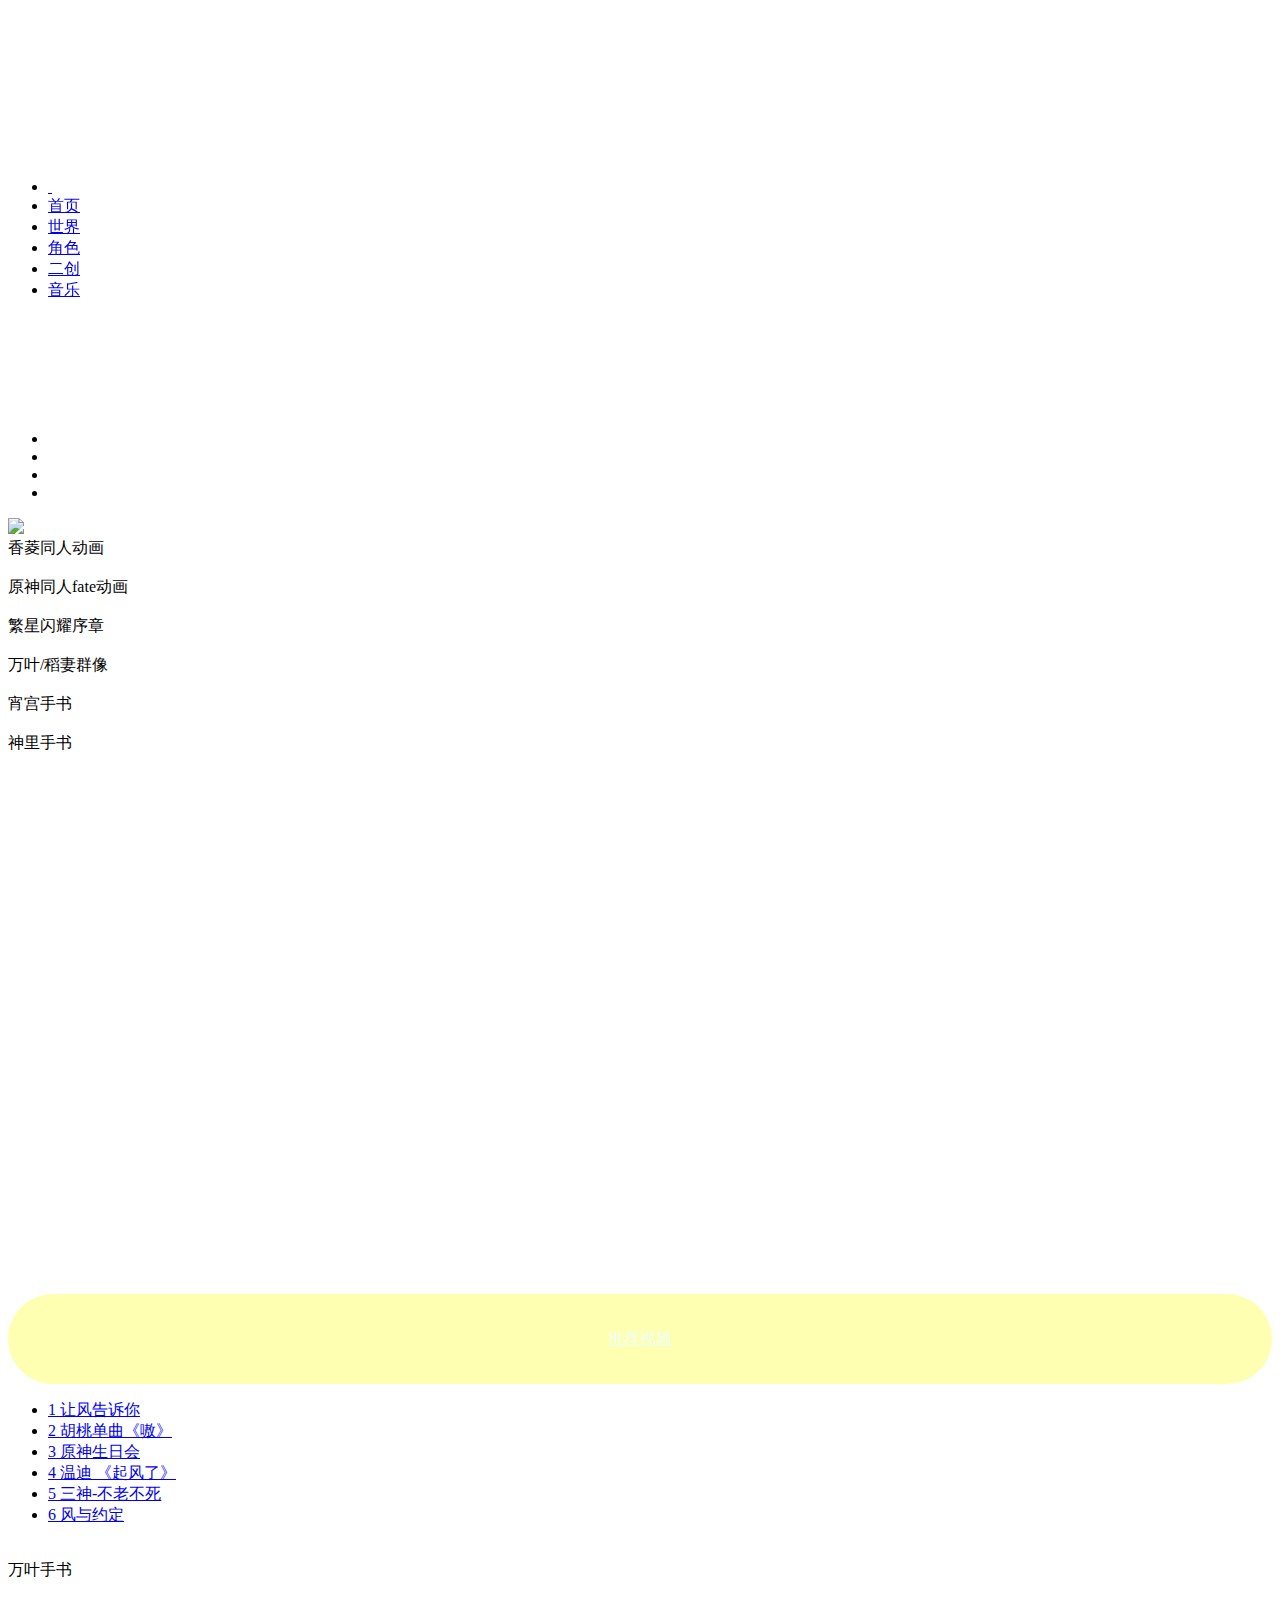
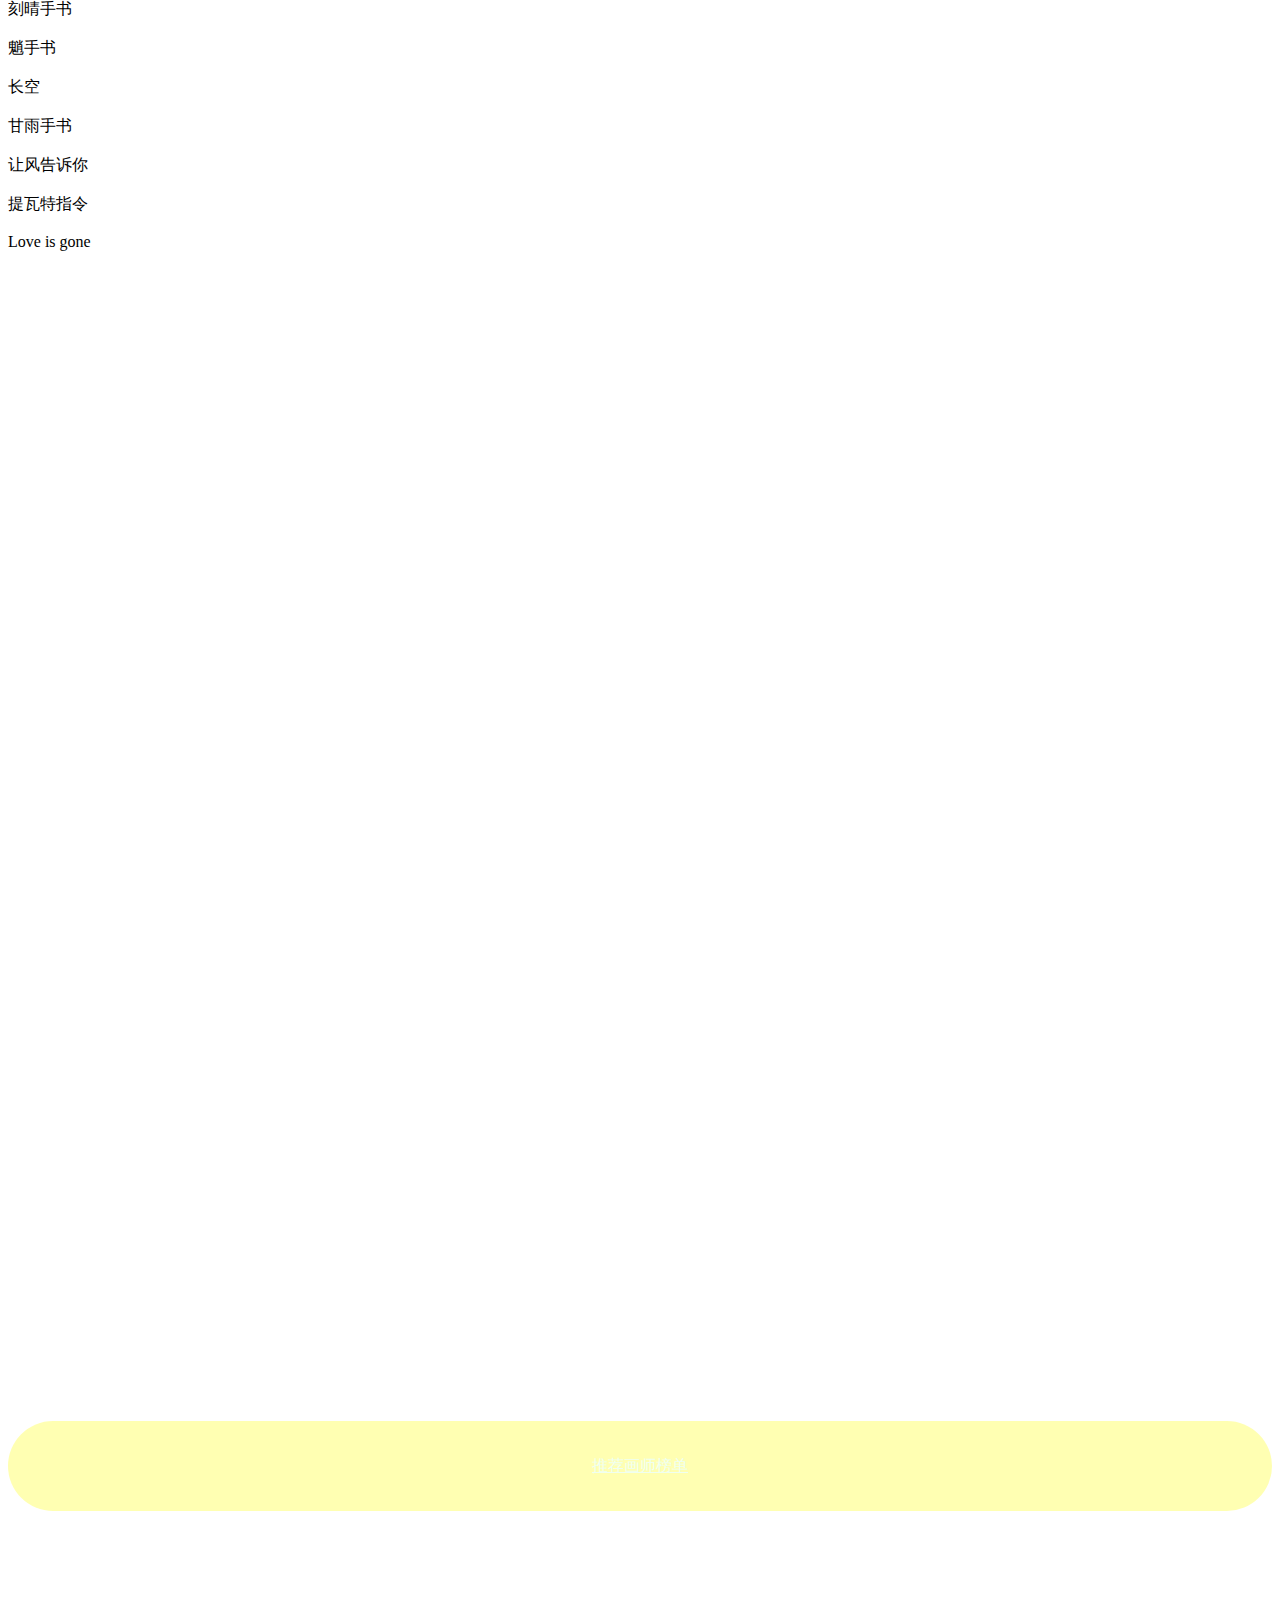
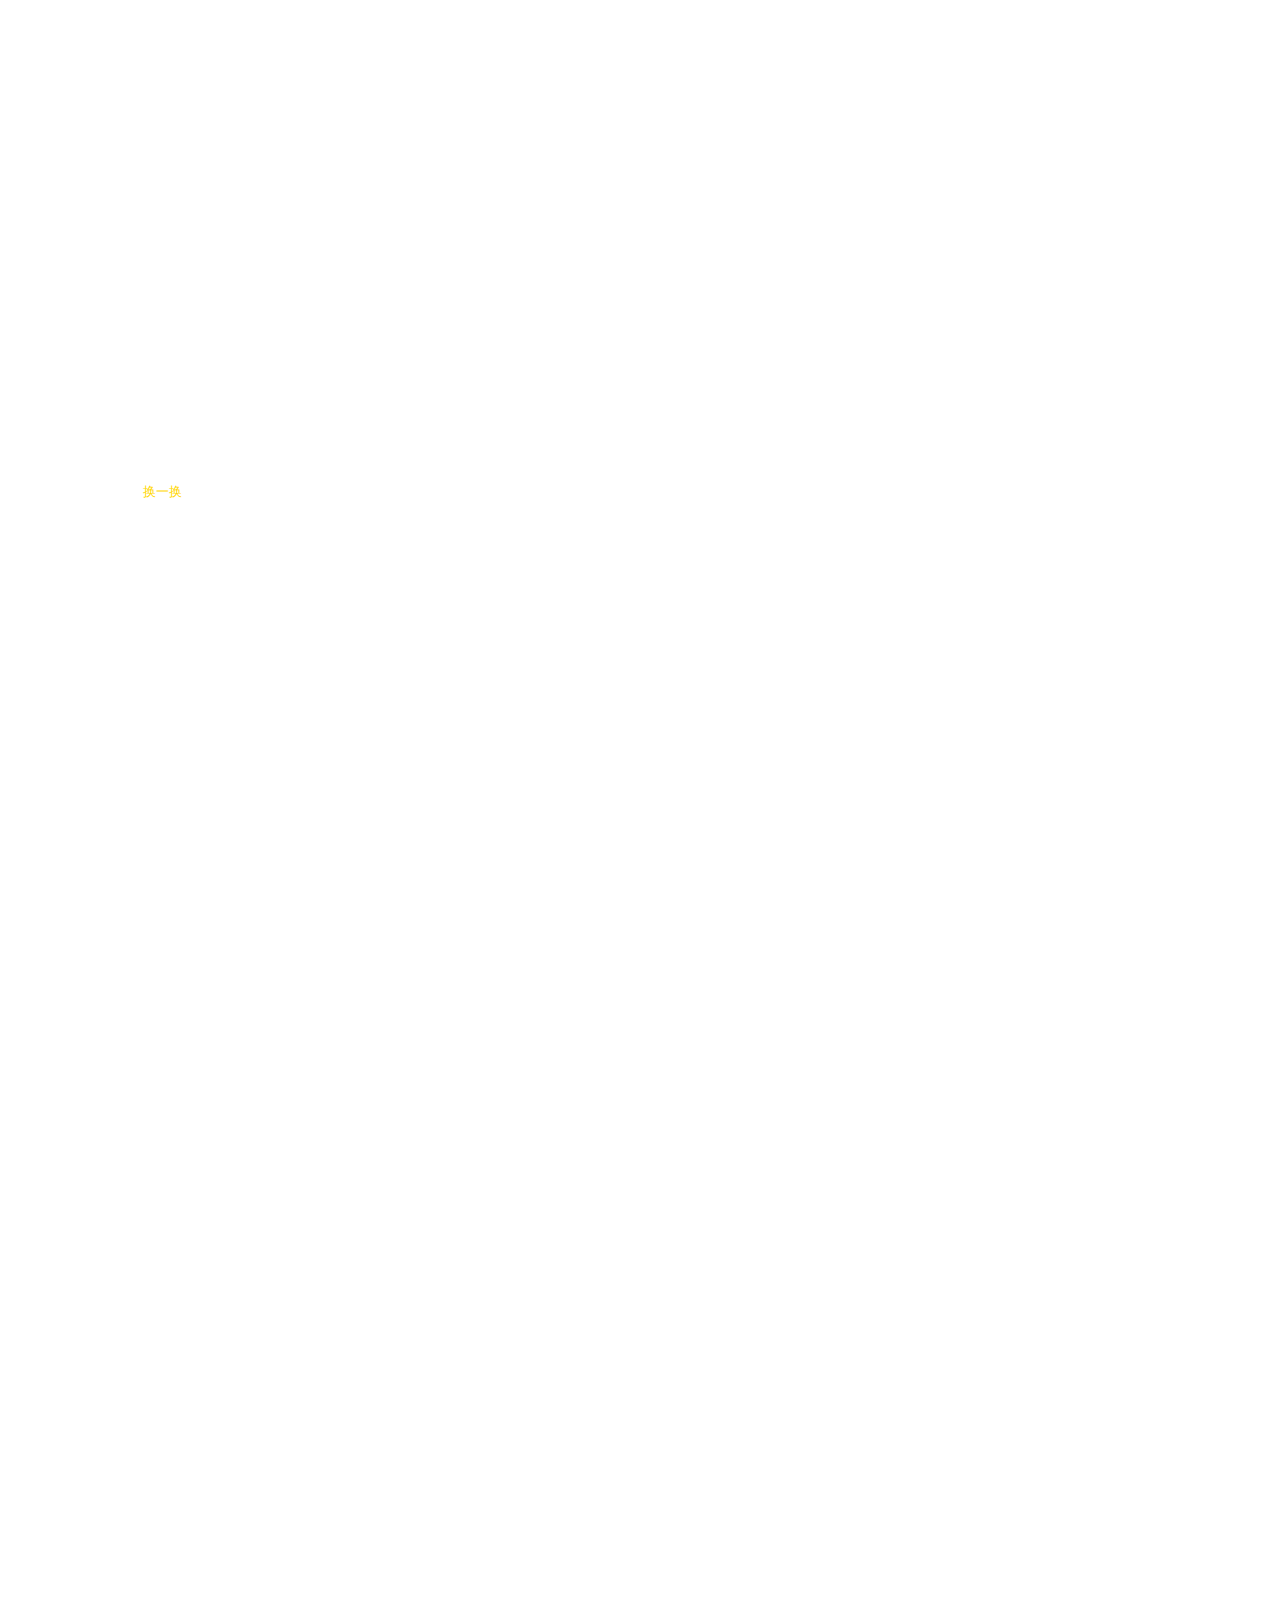
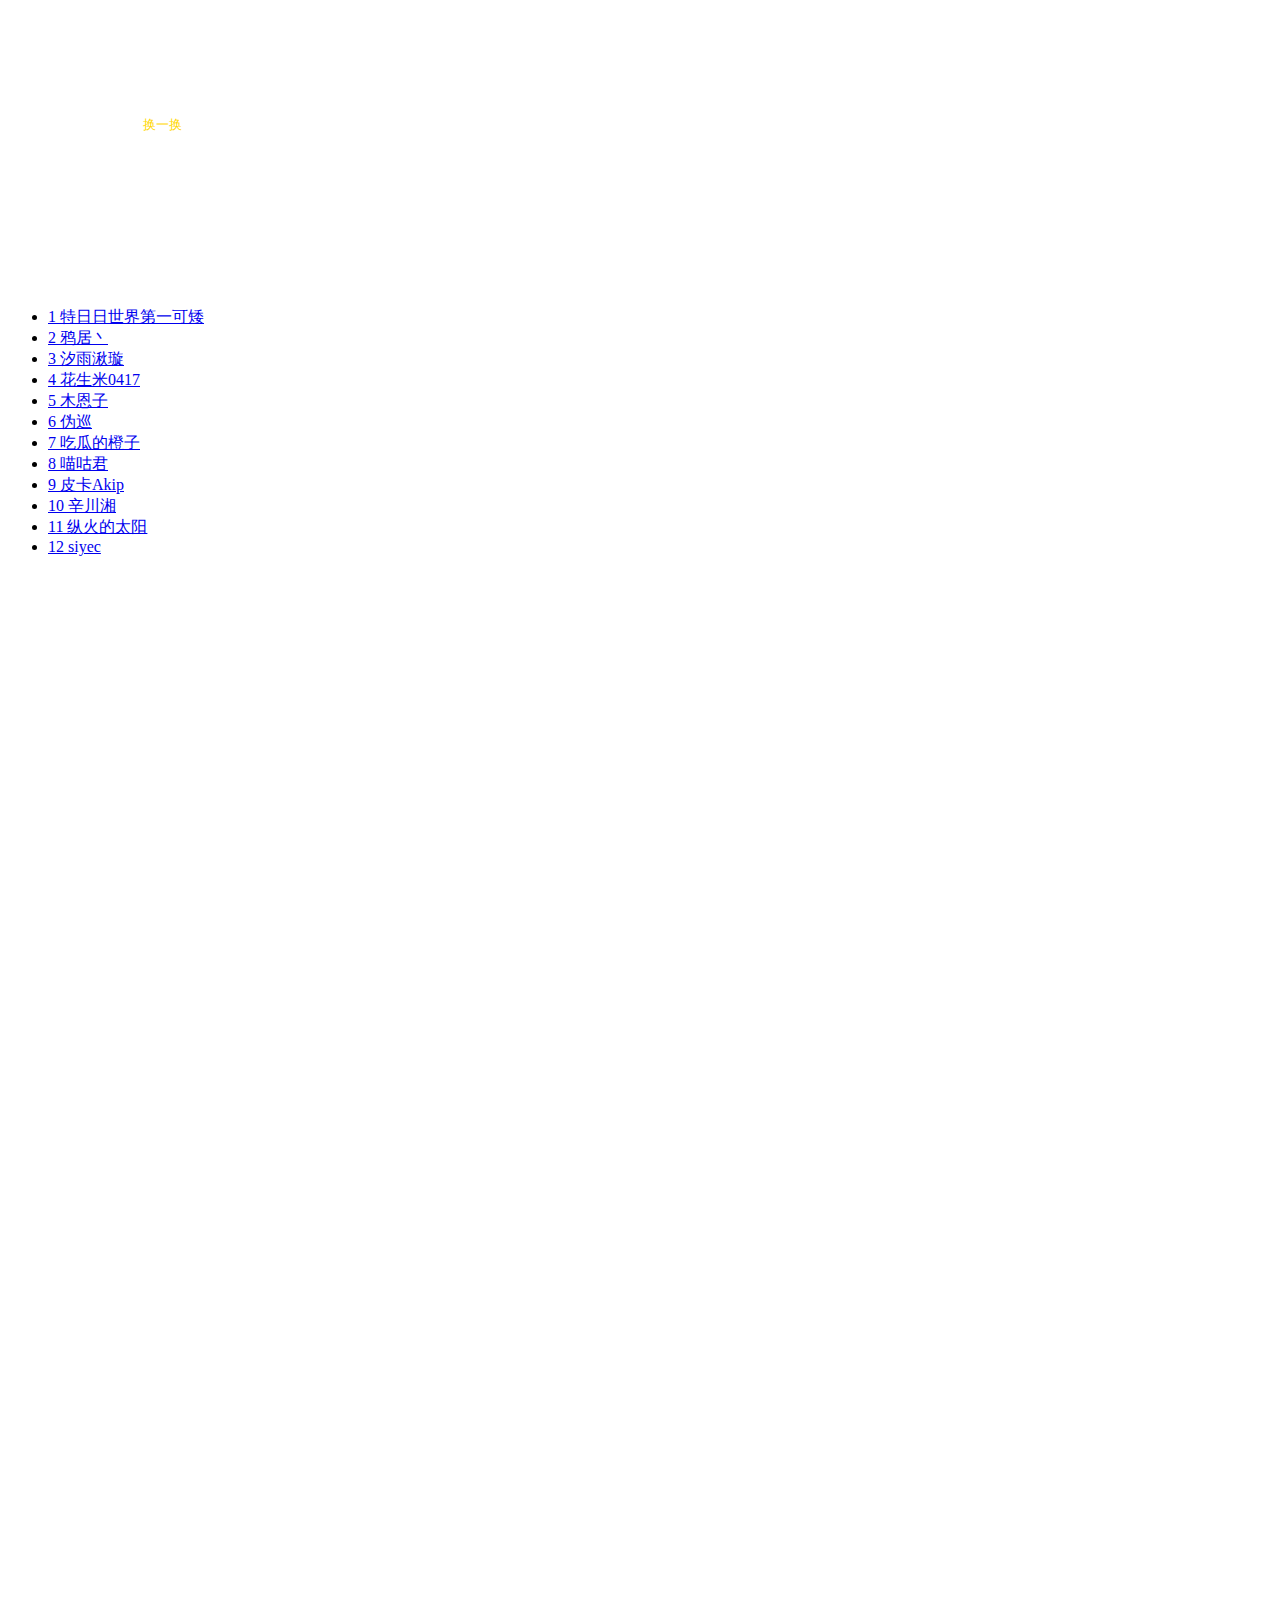
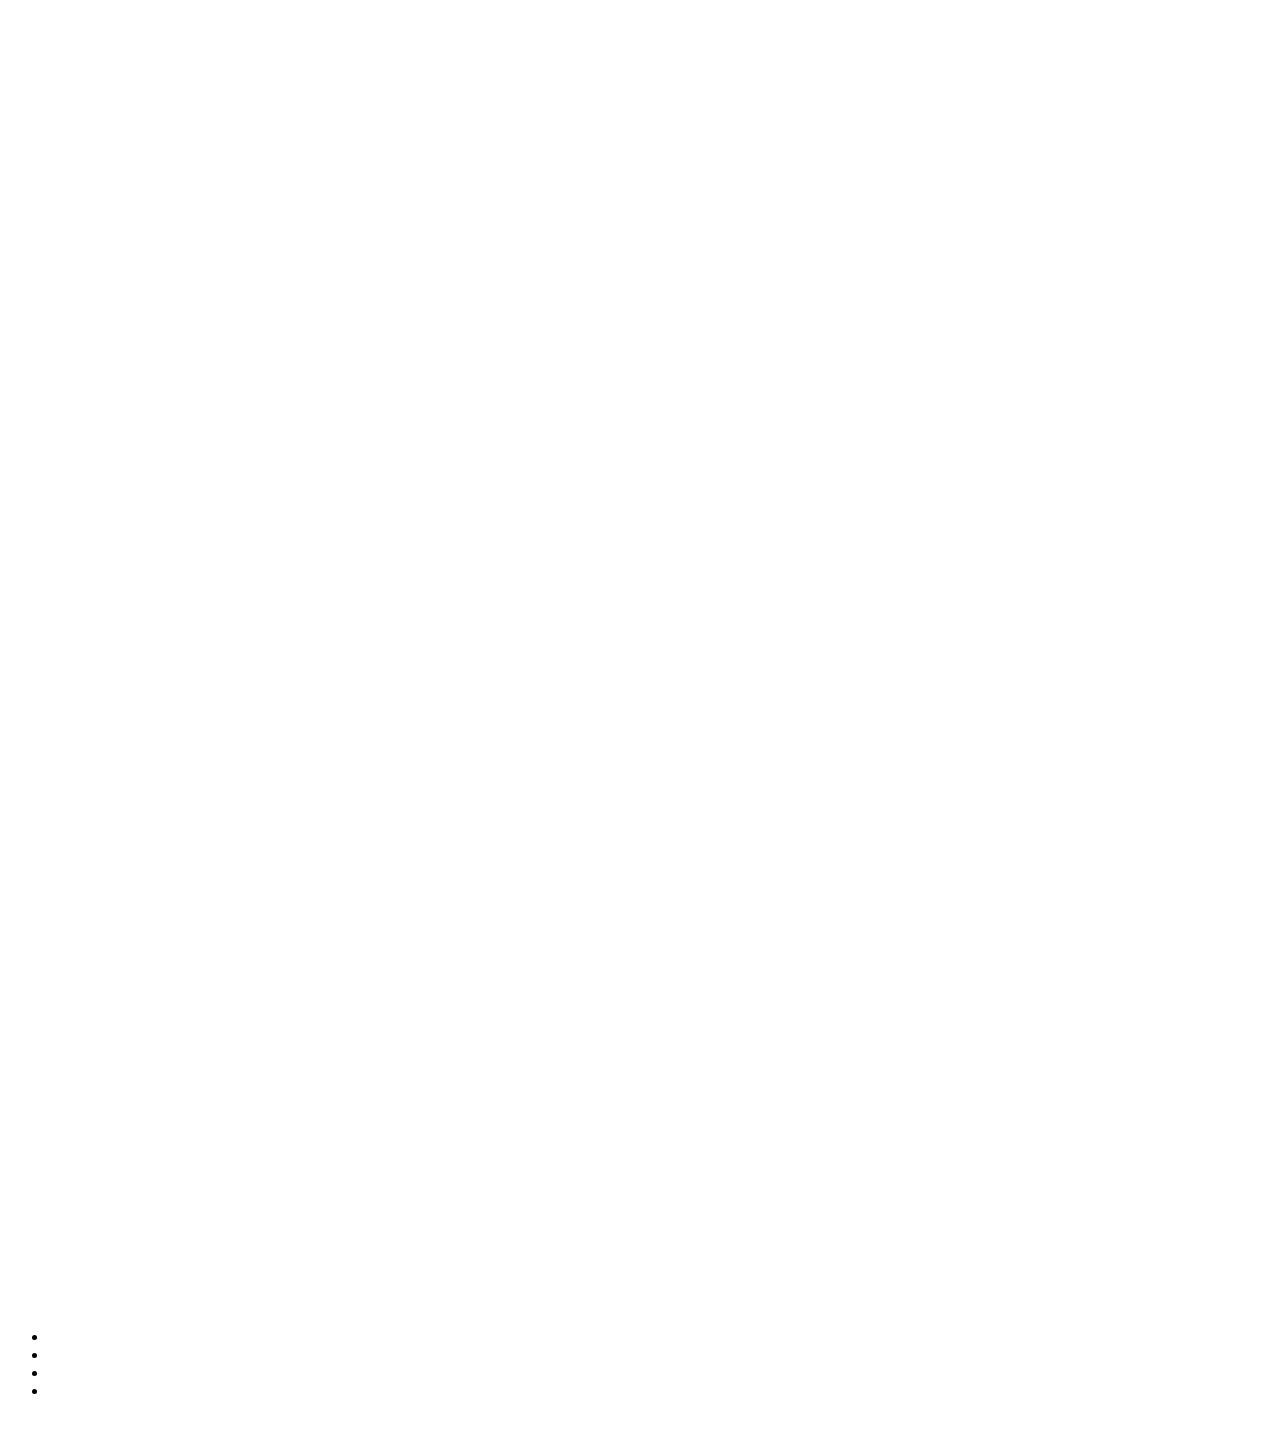
==== erchuang1.html @ c9527150 "Add files via upload" ====
<!DOCTYPE html>
<html lang="en">
<head>
    <meta charset="UTF-8">
    <title>Title</title>
    <link rel="stylesheet" href="css/erchuang.css">
    <link rel="stylesheet" href="css/daohangtiao.css">
    <script src="http://cdn.suoluomei.com/common/js/jquery-2.1.4.min.js" type="text/javascript"></script>
</head>
<body>
<video autoplay loop muted>
    <source src="image/xiaogong.mp4" type="video/mp4"/>
</video>
<header style="position: fixed;z-index: 10">
    <nav>
        <ul>
            <li><a id="log" href="https://ys.mihoyo.com/main/" title="点我前往官方查看更多信息!" target="_blank">&nbsp;</a></li>
            <li><a href="index.html" title="首页" target="_blank">首页</a></li>
            <li><a href="page2new2.html" title="世界" target="_blank">世界</a></li>
            <li><a href="juese3.html" title="角色" target="_blank">角色</a></li>
            <li><a href="erchuang1.html" title="二创" target="_blank">二创</a></li>
            <li><a href="music.html" title="音乐" target="_blank">音乐</a></li>
        </ul>
    </nav>
</header>
<!--轮播图片-->
<div id="adv" >
    <ul style="padding-top: 28vh">
        <li class="lunbo1" onclick="location.href='https://www.bilibili.com/video/BV1JQ4y1a7zk?from=search&seid=8283356303939682880&spm_id_from=333.337.0.0'"><span></span>
            <div></div>
        </li>
        <li class="lunbo2" onclick="location.href='https://www.bilibili.com/video/BV1E54y147wM?from=search&seid=8604061837283480879&spm_id_from=333.337.0.0'"><span></span>
            <div></div>
        </li>
        <li class="lunbo3" onclick="location.href='https://www.bilibili.com/video/BV1sU4y1L7ui?from=search&seid=13455277030147581396&spm_id_from=333.337.0.0'"><span></span>
            <div></div>
        </li>
        <li class="lunbo4" onclick="location.href='https://www.bilibili.com/video/BV1h54y1s77c?from=search&seid=5020612543657773283&spm_id_from=333.337.0.0'"><span></span>
            <div></div>
        </li>
    </ul>
</div>

<div class="square">
    <div class="grid">

        <div class="a1">
            <a href="https://www.bilibili.com/video/BV1pv411G7RR/?spm_id_from=333.788.recommend_more_video.-1"><img
                    src="image/xl.jpg"></a>
            <div class="words" id="b1">香菱同人动画</div>
        </div>


        <div class="a1"><a
                href="https://www.bilibili.com/video/BV1Q64y1o7eW/?spm_id_from=333.788.recommend_more_video.3"><img
                src="image/hytr.jpg" alt="" ></a></div>
        <div class="words" id="b2">原神同人fate动画</div>
        <div class="a1"><a href=""><img src="image/1.jpg" alt="" ></a></div>
        <div class="words" id="b3">繁星闪耀序章</div>
        <div class="a1"><a href=""><img src="image/2.jpg" alt="" ></a></div>
        <div class="words" id="b4">万叶/稻妻群像</div>
        <div class="a1"><a href=""><img src="image/3.jpg" alt="" ></a></div>
        <div class="words" id="b5">宵宫手书</div>
        <div class="a1"><a href=""><img src="image/4.jpg" alt=""></a></div>
        <div class="words" id="b6">神里手书</div>
    </div>
</div>
<div class="right" style="background-color:rgba(255,255,0,0.3);border-radius: 5vh;text-align: center;line-height: 10vh;margin-top: 60vh">
    <a href="https://www.bilibili.com/video/BV1FV411i7ok/?spm_id_from=333.788.recommend_more_video.5" style="color: honeydew">推荐视频</a>
</div>



<div id="right_2">
    <ul>
        <li><a href="https://www.bilibili.com/video/BV18X4y1N7Yh?from=search&seid=10697971578082812580&spm_id_from=333.337.0.0">1 让风告诉你</a></li>
        <li><a href="https://www.bilibili.com/video/BV1Dp4y1H7RE/?spm_id_from=333.788.recommend_more_video.0">2 胡桃单曲《嗷》</a></li>
        <li><a href="https://www.bilibili.com/video/BV1df4y1w7Z1/?spm_id_from=333.788.recommend_more_video.8">3 原神生日会</a></li>
        <li><a href="https://www.bilibili.com/video/BV1Kv41187u2/?spm_id_from=333.788.recommend_more_video.7">4 温迪 《起风了》</a></li>
        <li><a href="https://www.bilibili.com/video/BV1cS4y1X7LD/?spm_id_from=333.788.recommend_more_video.5">5 三神-不老不死</a></li>
        <li><a href="https://www.bilibili.com/video/BV1Xr4y1P7uJ/?spm_id_from=333.788.recommend_more_video.10">6 风与约定</a></li>

    </ul>
</div>
<div class="square">
    <div class="grid1">
        <div class="a1"><a href="https://www.bilibili.com/video/BV17M4y1M7Lv/?spm_id_from=333.788"  class="a01"><img
                src="image/5.jpg" alt="" class="shiping" ></a>
            <div class="words words1" id="c1">万叶手书</div>
        </div>
        <div class="a1"><a href="https://www.bilibili.com/video/BV1ZK4y1S7cU/?spm_id_from=333.788"  class="a01"><img
                src="image/6.jpg" alt="" class="shiping"></a>
            <div class="words words1" id="c2">刻晴手书</div>
        </div>
        <div class="a1"><a href="https://www.bilibili.com/video/BV1Hr4y1N7oU/?spm_id_from=333.788"  class="a01"><img
                src="image/7.jpg" alt="" class="shiping"></a>
            <div class="words words1" id="c3">魈手书</div>
        </div>
        <div class="a1"><a href="https://www.bilibili.com/video/BV19f4y167jC/?spm_id_from=333.788"  class="a01"><img
                src="image/8.jpg" alt="" class="shiping"></a>
            <div class="words words1" id="c4">长空</div>
        </div>
    </div>
</div>


<div class="square">
    <div class="grid2">
        <div class="a1"><a  class="a01"
                href="https://www.bilibili.com/video/BV18z4y1S77y?from=search&seid=11248173018588561301&spm_id_from=333.337.0.0"><img
                src="image/9.jpg" alt="" class="shiping"></a>
            <div class="words words1" id="d1" >甘雨手书</div>
        </div>
        <div class="a1"><a class="a01"
                href="https://www.bilibili.com/video/BV18X4y1N7Yh/?spm_id_from=333.788.recommend_more_video.0"><img
                src="image/10.jpg" alt="" class="shiping"></a>
            <div class="words words1" id="d2">让风告诉你</div>
        </div>
        <div class="a1"><a class="a01"
                href="https://www.bilibili.com/video/BV1jv4y1Z7Jd/?spm_id_from=333.788.recommend_more_video.10"><img
                src="image/11.jpg" alt="" class="shiping"></a>
            <div class="words words1" id="d3">提瓦特指令</div>
        </div>
        <div class="a1"><a  class="a01"
                href="https://www.bilibili.com/video/BV1fN411R7Hb/?spm_id_from=333.788.recommend_more_video.10"><img
                src="image/12.jpg" alt="" class="shiping"></a>
            <div class="words words1" id="d4">Love is gone</div>
        </div>
    </div>
</div>
<!--<div id="right_2">-->


<div class="right" style="margin-top: 130vh;background-color: rgba(255,255,0,0.3);border-radius: 5vh;text-align: center;line-height: 10vh">
    <a href="#" style="color: honeydew">推荐画师榜单</a>
</div>
<!--换一换按钮1-->
<div class="right" style="margin-left: 10vw;background-color: rgba(0,0,0,0);margin-top: 62vh;" >
    <button  id="btn2" type="button" style="background-color:rgba(255,255,255,0.5);border-radius:4vh;color: gold;height: 5vh;border: 1px white solid;cursor: pointer ">换一换</button>
</div>
<!--换一换按钮2-->
<div class="right" style="margin-left: 10vw;background-color: rgba(0,0,0,0);margin-top: 132vh;" >
    <button  id="btn1" type="button" style="background-color:rgba(255,255,255,0.5) ;border-radius:4vh;color: gold;height: 5vh;border: 1px white solid;cursor: pointer">换一换</button>
</div>
<!--</div>-->
<div class="grid" id="grid3">
    <div><img class="tongren" src="tongrenimg/1.jpg" alt="" ></div>
    <div><img class="tongren" src="tongrenimg/2.jpg" alt=""></div>
    <div><img class="tongren" src="tongrenimg/3.jpg" alt=""></div>
    <div><img class="tongren" src="tongrenimg/4.jpg" alt=""></div>
    <div><img class="tongren" src="tongrenimg/5.jpg" alt=""></div>
    <div><img class="tongren" src="tongrenimg/6.jpg" alt=""></div>
    <div><img class="tongren" src="tongrenimg/7.jpg" alt=""></div>
    <div><img class="tongren" src="tongrenimg/8.jpg" alt=""></div>
</div>

<div id="right_3">
    <ul>
        <li><a href="https://bbs.mihoyo.com/ys/accountCenter/postList?id=18643246">1 特日日世界第一可矮</a></li>
        <li><a href="https://bbs.mihoyo.com/ys/accountCenter/postList?id=75259669">2 鸦居丶</a></li>
        <li><a href="https://bbs.mihoyo.com/ys/accountCenter/postList?id=159366074">3 汐雨湫璇</a></li>
        <li><a href="https://bbs.mihoyo.com/ys/accountCenter/postList?id=197017315">4 花生米0417</a></li>
        <li><a href="https://bbs.mihoyo.com/ys/accountCenter/postList?id=172956640">5 木恩子</a></li>
        <li><a href="https://bbs.mihoyo.com/ys/accountCenter/postList?id=79738306">6 伪巡</a></li>
        <li><a href="https://bbs.mihoyo.com/ys/accountCenter/postList?id=176660007">7 吃瓜的橙子</a></li>
        <li><a href="https://bbs.mihoyo.com/ys/accountCenter/postList?id=253444466">8 喵咕君</a></li>
        <li><a href="https://bbs.mihoyo.com/ys/accountCenter/postList?id=282544749">9 皮卡Akip</a></li>
        <li><a href="https://bbs.mihoyo.com/ys/accountCenter/postList?id=72331957">10 辛川湘</a></li>
        <li><a href="https://bbs.mihoyo.com/ys/accountCenter/postList?id=205112441">11 纵火的太阳</a></li>
        <li><a href="https://bbs.mihoyo.com/ys/accountCenter/postList?id=81059701">12 siyec</a></li>
    </ul>
</div>

<footer style="position: absolute;margin-top: 260vh">
    <nav>
        <ul>
            <li><a href="https://weibo.com/ysmihoyo" title="微博" target="_blank" style="margin-left: 25%"><img src="image/新浪微博1..png" alt=""></a></li>
            <li><a href="https://uploadstatic.mihoyo.com/contentweb/20200611/2020061111554428546.png" title="微信" target="_blank"><img src="image/微信%20(2).png" alt=""></a></li>
            <li><a href="https://connect.qq.com/widget/shareqq/index.html?url=https://ys.mihoyo.com&title=%E4%B8%80%E8%B5%B7%E5%8E%BB%E6%96%B0%E5%A4%A9%E5%9C%B0%E5%86%92%E9%99%A9%E5%90%A7%EF%BC%81%E7%B1%B3%E5%93%88%E6%B8%B8%E6%96%B0%E4%BD%9C%E3%80%8A%E5%8E%9F%E7%A5%9E%E3%80%8B%E6%B5%8B%E8%AF%95%E6%8B%9B%E5%8B%9F%E5%BC%80%E5%90%AF%EF%BC%8C%E5%9C%A8%E5%AE%8C%E5%85%A8%E6%9C%AA%E7%9F%A5%E7%9A%84%E5%B7%A8%E5%A4%A7%E4%B8%96%E7%95%8C%EF%BC%8C%E8%B8%8F%E4%B8%8A%E5%8F%AA%E5%B1%9E%E4%BA%8E%E4%BD%A0%E7%9A%84%E6%97%85%E7%A8%8B%E3%80%82&pics=http://uploadstatic.mihoyo.com/contentweb/20190605/2019060514593087354.jpg" title="分享" target="_blank"><img src="image/分享方式.png" alt=""></a></li>
            <li><a href="https://shang.qq.com/wpa/qunwpa?idkey=36fc0062c930578950afe36e95ca94fa76ab74b2f5c76c40b2bc94aa14c6fb15" title="qq" target="_blank"><img src="image/qq.png" alt=""></a></li>
        </ul>
    </nav>
    <img src="image/footer.png" alt="" style="width: 101%;margin-left: -10px">
</footer>
<script src="js/mousemove.js"></script>
<script src="js/huanyihuan_tongrentu.js"></script>
<script src="js/huanyihuan_shiping.js"></script>
</body>
</html>
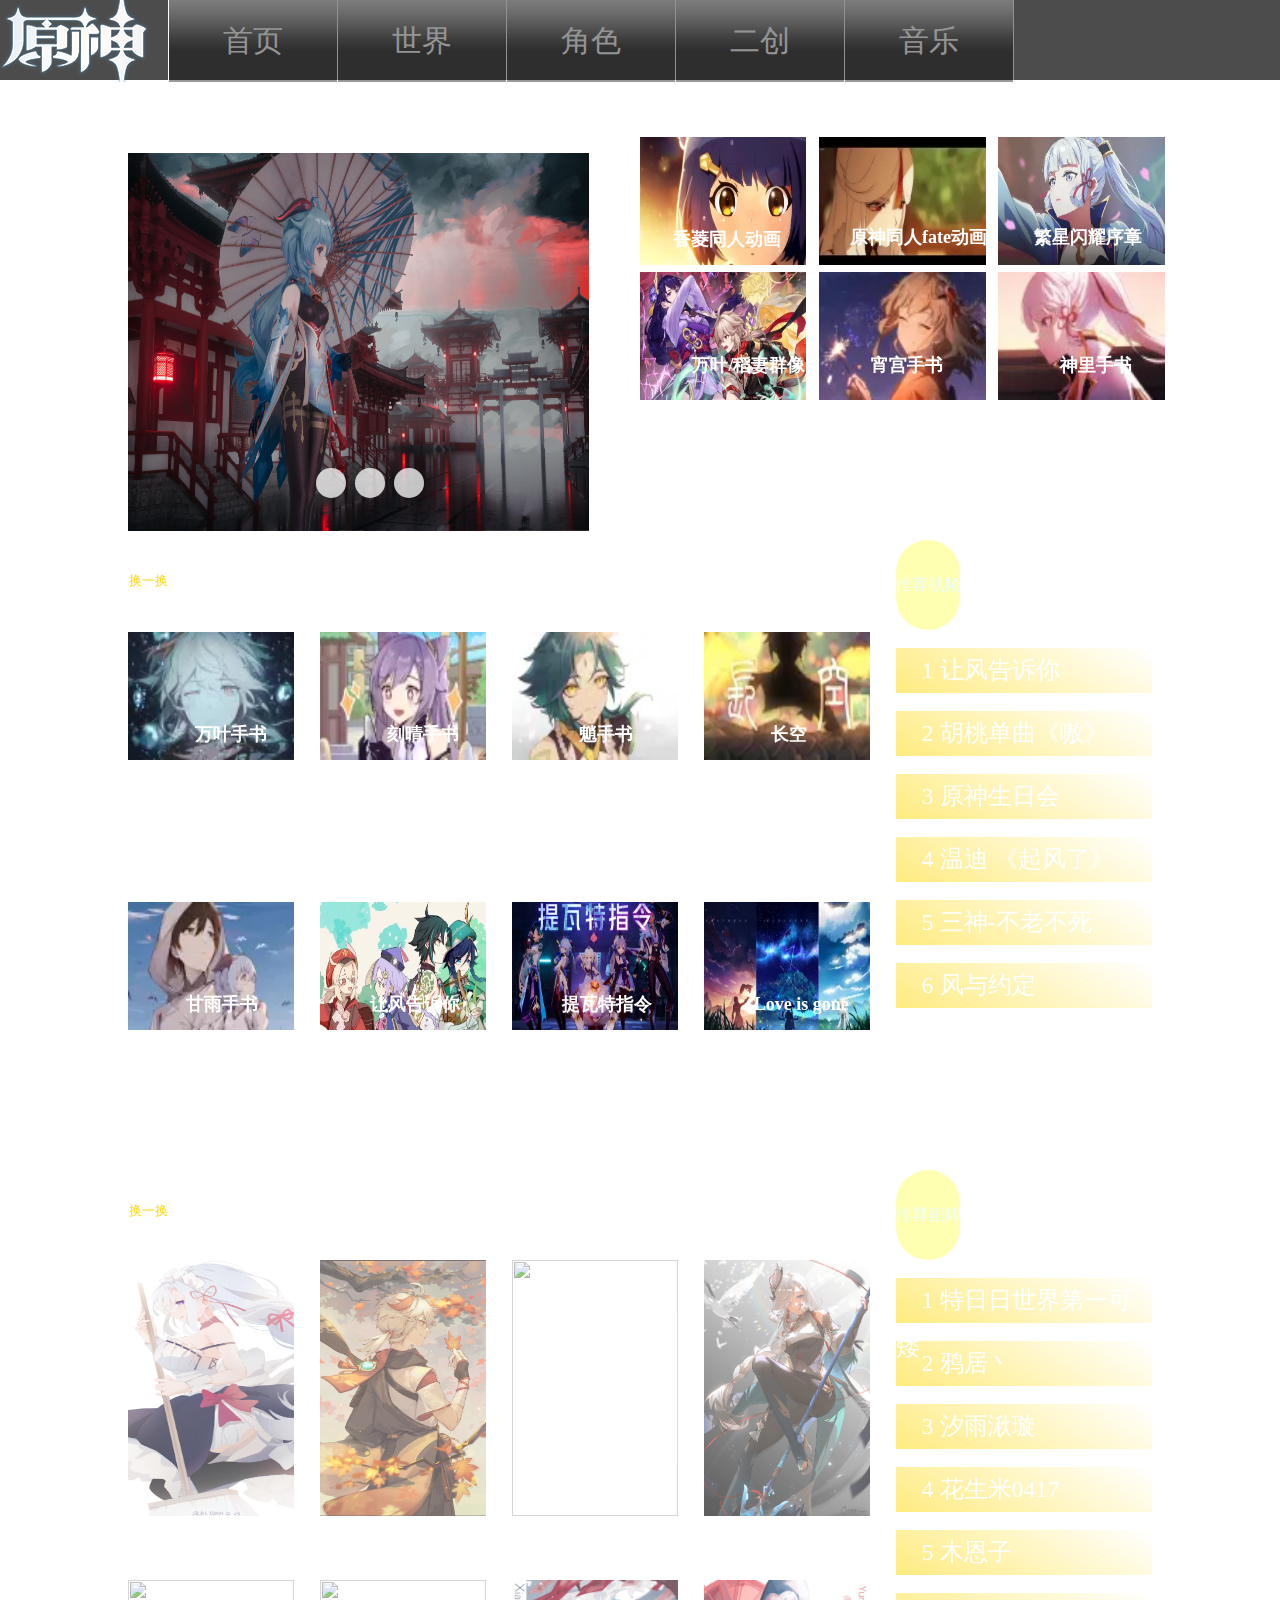
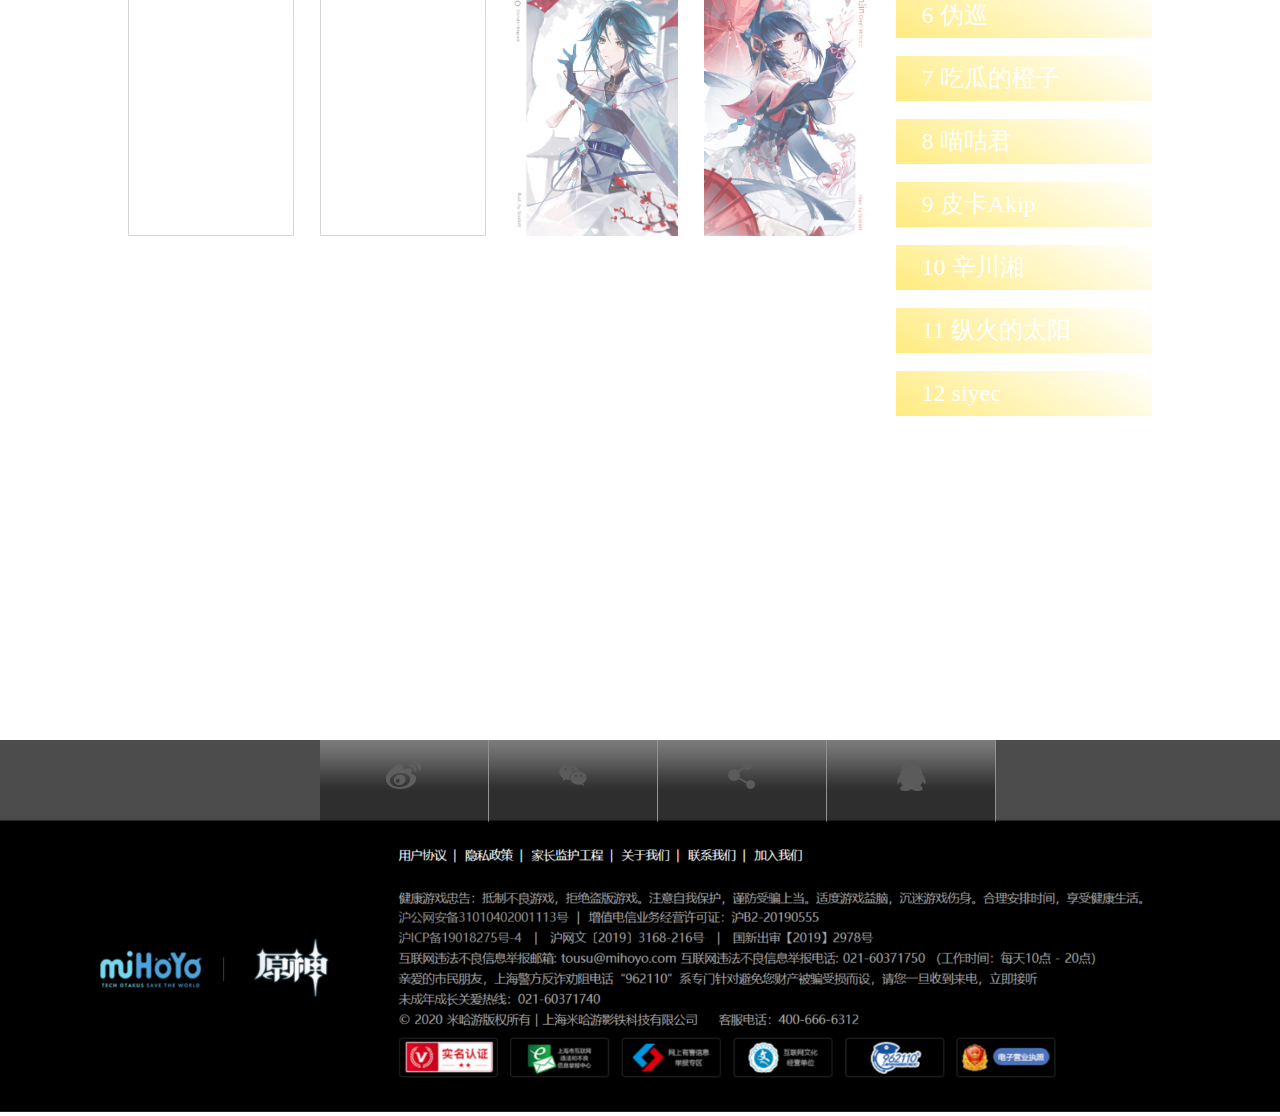
==== commit 88ccdb50: "Update erchuang1.html" ====
--- a/erchuang1.html
+++ b/erchuang1.html
@@ -5,7 +5,7 @@
     <title>Title</title>
     <link rel="stylesheet" href="css/erchuang.css">
     <link rel="stylesheet" href="css/daohangtiao.css">
-    <script src="http://cdn.suoluomei.com/common/js/jquery-2.1.4.min.js" type="text/javascript"></script>
+    <script src="js/jquery.min.js" type="text/javascript"></script>
 </head>
 <body>
 <video autoplay loop muted>
@@ -186,4 +186,4 @@
 <script src="js/huanyihuan_tongrentu.js"></script>
 <script src="js/huanyihuan_shiping.js"></script>
 </body>
-</html>+</html>
--- a/css/erchuang.css
+++ b/css/erchuang.css
@@ -0,0 +1,422 @@
+
+
+
+
+.grid{
+    display: grid;
+    grid-template-columns: 13vw 13vw 13vw ;
+    grid-template-rows: 10vw 10vw ;
+    grid-row-gap: 0.8vh;
+    grid-column-gap: 1vw;
+    position: absolute;
+    margin: 15vh 50vw;
+
+}
+.grid>div{
+    color: #fff;
+    font-size: 50px;
+    line-height: 10vw;
+    text-align: center;
+    background-color: rgba(0,0,0,0);
+}
+#lunbotu {
+    position: absolute;
+    margin-left: 10vw;
+    width: 36vw;
+    height: 42vh;
+    margin-top: 15vh;
+    background-color: black;
+}
+.grid1{
+    display: grid;
+    grid-template-columns: 13vw 13vw 13vw 13vw ;
+    grid-column-gap: 2vw;
+    position: absolute;
+    margin: 70vh 10vw;
+    background-color: rgba(0,0,0,0);
+}
+.grid1>div{
+    color: #fff;
+    font-size: 50px;
+    line-height: 10vw;
+    text-align: center;
+    background-color: rgba(0,0,0,0);
+}
+
+#right_2 {
+    background-color: rgba(255,255,255,0.3);
+    width: 20vw;
+    height: 45vh;
+    position: absolute;
+    margin-top: 70vh;
+    margin-left: 70vw;
+}
+.grid2 {
+    display: grid;
+    grid-template-columns: 13vw 13vw 13vw 13vw ;
+    grid-column-gap: 2vw;
+    position: absolute;
+    margin: 100vh 10vw;
+}
+.grid2>div{
+    color: #fff;
+    font-size: 50px;
+    line-height: 10vw;
+    text-align: center;
+    background-color: rgba(0,0,0,0);
+}
+#grid3 {
+    margin-top: 140vh;
+    grid-template-columns: 13vw 13vw 13vw 13vw ;
+    grid-column-gap: 2vw;
+    grid-row-gap: 15vw;
+    grid-template-rows: 10vw 10vw;
+    margin-left: 10vw;
+}
+#right_3 {
+    background-color: rgba(255,255,255,0.3);
+    width: 20vw;
+    height: 90vh;
+    position: absolute;
+    margin-top: 140vh;
+    margin-left: 70vw;
+}
+
+.a1 a img{
+    width: 13vw;
+    height: 10vw;
+}
+
+/*设置视频背景*/
+*{
+    margin: 0px;
+    padding: 0px;
+}
+video{
+    position: fixed;
+    right: 0px;
+    bottom: 0px;
+    min-width: 100%;
+    min-height: 100%;
+    height: auto;
+    width: auto;
+    /*加滤镜*/
+    /*filter: blur(15px); //背景模糊设置 */
+    /*-webkit-filter: grayscale(100%);*/
+    /*filter:grayscale(70%); //背景灰度设置*/
+    z-index:-11
+}
+source{
+    min-width: 100%;
+    min-height: 100%;
+    height: auto;
+    width: auto;
+}
+.a1 a img:hover {
+   opacity: 0.3;
+    transform: rotateY(95deg);
+    transition: 2s;
+}
+.words {
+    position: absolute;
+    left: 20%;
+}
+.a1 {
+    position: relative;
+}
+#b1{
+    left: 20%;
+    font-size: 18px;
+    top: 3vw;
+}
+#b2 {
+    left: 40%;
+    font-size: 18px;
+    top: 3vw;
+}
+#b3 {
+    left: 75%;
+    font-size: 18px;
+    top: 3vw;
+}
+#b4 {
+    left: 10%;
+    font-size: 18px;
+    top: 13vw;
+}
+#b5 {
+    left: 44%;
+    font-size: 18px;
+    top: 13vw;
+}
+#b6 {
+    left: 80%;
+    font-size: 18px;
+    top: 13vw;
+}
+#c1 {
+    left: 40%;
+    font-size: 18px;
+    top: 3vw;
+}
+#c2 {
+    left: 40%;
+    font-size: 18px;
+    top: 3vw;
+}
+#c3 {
+    left: 40%;
+    font-size: 18px;
+    top: 3vw;
+}
+#c4 {
+    left: 40%;
+    font-size: 18px;
+    top: 3vw;
+}
+#d1 {
+    left: 35%;
+
+    font-size: 18px;
+    top: 3vw;
+}
+#d2 {
+    left: 30%;
+    font-size: 18px;
+    top: 3vw;
+}
+#d3 {
+    left: 30%;
+    font-size: 18px;
+    top: 3vw;
+}
+#d4 {
+    left: 30%;
+    font-size: 18px;
+    top: 3vw;
+}
+.words {
+    font-weight: bold;
+}
+#grid3 div img{
+    width: 13vw;
+    height: 20vw;
+    box-shadow: white 0 0 50px;
+
+}
+#grid3 div img:hover{
+    transform: rotateY(365deg);
+    transition: 2s;
+    box-shadow: gold 0 0 50px;
+}
+.a1 {
+    border-top: 2px white solid;
+}
+
+/*同人图片右侧*/
+#right_3 ul{
+    list-style: none;
+}
+#right_3 ul li {
+    width: 20vw;
+    height: 5vh;
+    background:linear-gradient(30deg, rgba(255,215,0,0.5),rgba(255,255,255,0.5) );
+    margin-top: 2vh;
+    line-height: 5vh;
+}
+a {
+    text-decoration: none;
+}
+#right_3 ul li a {
+    font-size: 24px;
+    margin-left: 2vw;
+    color: white;
+}
+#right_3 ul li a:hover {
+    transition: 1s;
+    font-size: 25px;
+    color: aquamarine;
+
+    background:linear-gradient(30deg, rgba(255,215,0,0.8),rgba(255,255,255,0.8) );
+}
+/*视频推荐右侧*/
+#right_2 ul li a {
+    font-size: 24px;
+    margin-left: 2vw;
+    color: white;
+}
+#right_2 ul li a:hover {
+    transition: 1s;
+    font-size: 30px;
+    color: aquamarine;
+    background:linear-gradient(30deg, rgba(255,215,0,0.8),rgba(255,255,255,0.8) );
+}
+#right_2 ul{
+    list-style: none;
+}
+#right_2 ul li {
+    width: 20vw;
+    height: 5vh;
+    background:linear-gradient(30deg, rgba(255,215,0,0.5),rgba(255,255,255,0.5) );
+    margin-top: 2vh;
+    line-height: 5vh;
+}
+
+
+/*设置adv属性*/
+#adv {
+    margin-left:10vw;
+    width: 36vw;
+    height: 42vh;
+    background-image: url("../tongrenimg/lunbo4.jpg");
+    background-size: 36vw 42vh;
+    animation: lunbo 10s linear infinite;/*后面linear是匀速，而infinite是循环动画*/
+    position: absolute;
+    margin-top: 17vh;
+    /*index3新增*/
+    margin-bottom: 10px;
+    box-shadow: white 0 0 30px;
+}
+
+
+
+#adv ul {
+    padding-left: 14vw;
+    padding-top: 28vh;
+    height: 28px;
+    width: 10vw;
+    list-style-type: none;
+}
+#adv ul li {
+
+    float: left;
+    width: 30px;
+    height: 30px;
+    margin-top: 7vh;
+    margin-left: 1vh;
+    font-size: 14px;
+    line-height: 30px;
+    text-align: center;
+    background-color: rgba(255,255,255,0.5);
+    color:white;
+    border-radius: 30px;
+    z-index: 11;
+    list-style-type: none;
+}
+#adv ul li  :hover  {
+    background-color: white;
+}
+#adv ul li:hover  div {
+    width:  36vw;
+    height: 42vh;
+    background-repeat: no-repeat;
+    background-position: 0 0;
+    /*background-size: 36vw 42vh;*/
+    position: absolute;
+    left: 0;
+    top: 0;
+
+}
+#adv ul li.lunbo1:hover div {
+    background-image: url("../tongrenimg/lunbo1.jpg");
+    background-size: 100% 100%;
+}
+#adv ul li.lunbo2:hover div {
+
+    background-image: url("../tongrenimg/lunbo2.jpg");
+    background-size: 100% 100%;
+}
+#adv ul li.lunbo3:hover div {
+    background-image: url("../tongrenimg/lunbo3.jpg");
+    background-size: 100% 100%;
+}
+#adv ul li.lunbo4:hover div {
+    background-image: url("../tongrenimg/lunbo4.jpg");
+    background-size: 100% 100%;
+
+}
+
+#adv ul li span {
+    display: block;
+    width: 30px;
+    height: 30px;
+    font-size: 14px;
+    line-height: 30px;
+    text-align: center;
+    background-color: rgba(255,255,255,0.5);
+    color:white;
+    border-radius: 30px;
+    position: relative;
+    z-index: 100;
+
+}
+#adv ul li:hover{
+    cursor: pointer;
+}
+
+
+
+
+
+
+
+
+
+/*轮播动画*/
+@keyframes lunbo {
+    0% {
+        background-image: url("../tongrenimg/lunbo4.jpg");
+        background-size: 36vw 42vh;
+
+    }
+
+    25% {
+        background-image: url("../tongrenimg/lunbo1.jpg");
+        background-size:36vw 42vh;
+        transform: rotateY(10deg);
+    }
+
+    50% {
+        background-image: url("../tongrenimg/lunbo2.jpg");
+        background-size: 36vw 42vh;
+        transform: rotateY(20deg);
+    }
+
+    75% {
+        background-image: url("../tongrenimg/lunbo3.jpg");
+        background-size: 36vw 42vh;
+        transform: rotateY(30deg);
+    }
+
+    100% {
+        background-image: url("../tongrenimg/lunbo4.jpg");
+        background-size: 36vw 42vh;
+        transform: rotateY(0deg);
+    }
+}
+
+.right {
+
+    position: absolute;
+    margin-left: 70vw;
+    margin-top: 80vh;
+    width: 5vw;
+    height: 10vh;
+}
+
+
+/*渐隐效果,优先级要高才能添加成功，需要变一下*/
+/*.change1 {*/
+/*    opacity: 1;*/
+/*    transition: 2s;*/
+/*}*/
+.tongren {
+    opacity: 0.1;
+}
+
+
+
+
+
+
+
--- a/css/daohangtiao.css
+++ b/css/daohangtiao.css
@@ -0,0 +1,78 @@
+nav{
+    float: left;
+    width:100%;
+    height:80px;
+    background-color: rgba(0,0,0,0.7);
+
+    /*opacity: 0.7;*/
+    padding: 0 ;
+    position: relative;
+    z-index: 10;
+
+}
+*{
+    margin: 0;
+    padding:0;
+}
+nav ul {
+    float:left;
+    margin: 0px;
+    padding: 0 0 0 0;
+    width: 100%;
+    list-style: none;
+
+
+}
+/*横排*/
+nav ul li {
+    display: inline;
+
+    position: relative;
+    z-index: 10;
+}
+nav ul li a {
+    float: left;
+    width: 10%;
+    line-height: 60px;
+    border-right: snow 1px solid;
+    padding: 11px 20px;
+    font-size: 30px;
+    text-align: center;
+    text-decoration: none;
+    background: url("../image/daohanglanhengxiang.png")        center right no-repeat;
+    /*background-image: url("../image/yekong.png");*/
+    opacity: 0.4;
+    color: #fff;
+    font-family: Tahoma;
+    outline: none;
+
+}
+nav ul li a:hover{
+    color: gold;
+    opacity: 1;
+    transition: 1.6s;
+    font-size: 36px;
+    border-top: rgba(255,255,255,0.3) 10px solid;
+}
+#log{
+
+    line-height: 60px;
+    opacity: 0.8;
+    color: gray;
+    font-size: 50px;
+    background-image: url("../image/yuanslogo.png");
+
+}
+#log:hover{
+    border-top: none;
+    transform: rotateX(360deg);
+    opacity: 1.2;
+}
+/*固定导航条*/
+header {
+    width: 100%;
+    position: fixed;
+}
+
+
+
